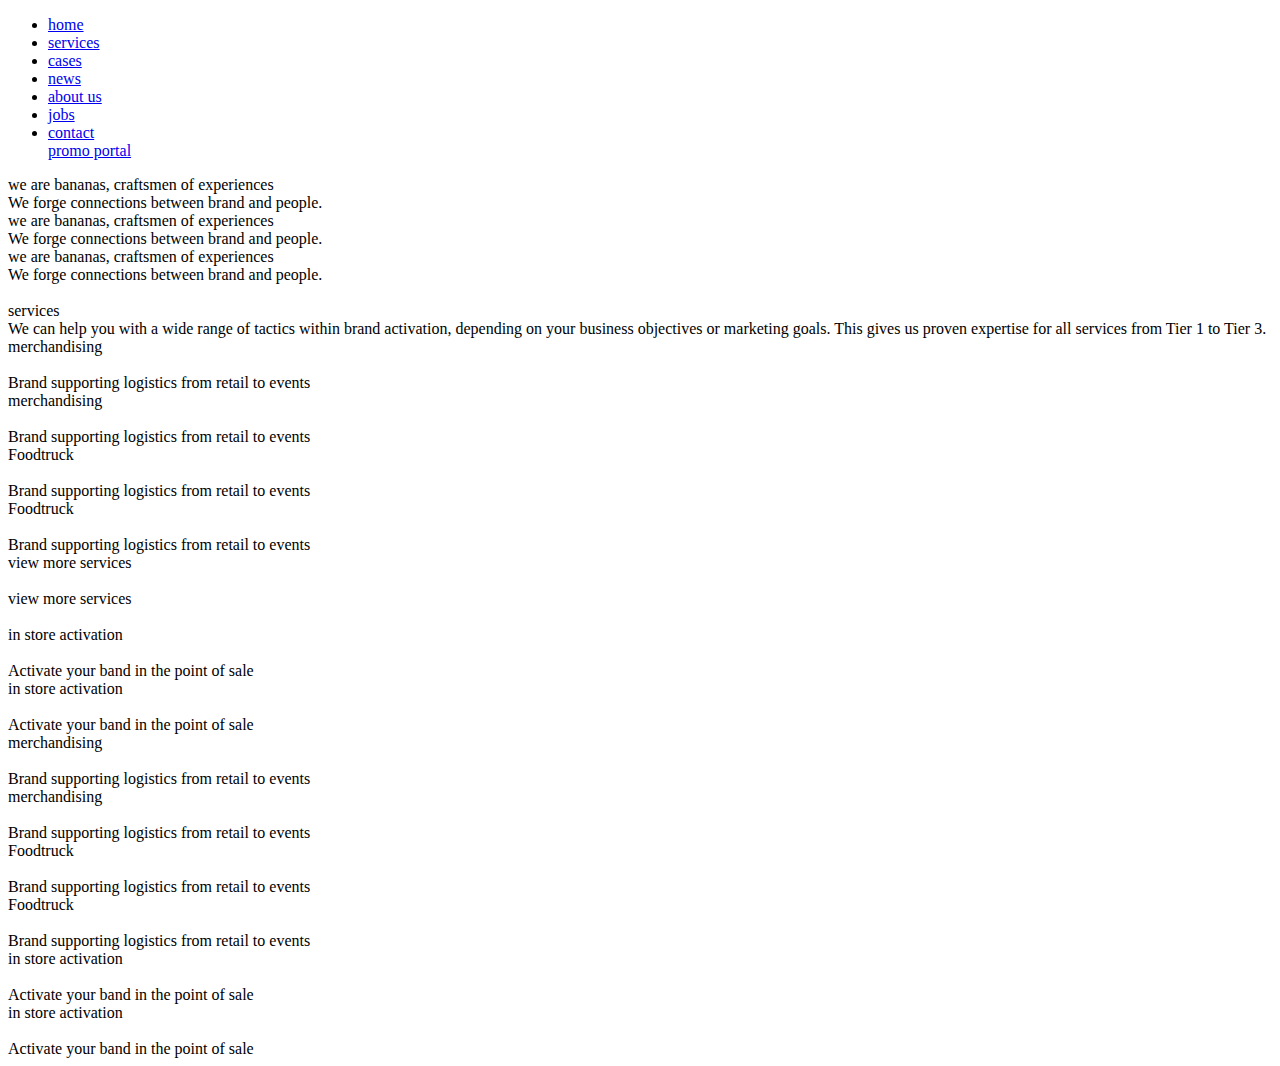
==== index.html @ e49717f4 "Add files via upload" ====
<!DOCTYPE html><head><meta charset="utf-8"><meta name="viewport" content="width=device-width, initial-scale=1, shrink-to-fit=no"><title>Bananas</title><link rel="stylesheet" type="text/css" href="css/libs.min.css"><link rel="stylesheet" type="text/css" href="css/main.css"></head><body><div class="header" id="home"><div class="header-top"><ul class="header-nav"><li class="header__link"><a href="#home">home</a></li><li class="header__link"><a href="#services">services</a></li><li class="header__link"><a href="#">cases</a></li><li class="header__link"><a href="#">news</a></li><li class="header__link"><a href="#">about us</a></li><li class="header__link"><a href="#">jobs</a></li><li class="header__link"><a href="#">contact</a></li><div class="header__btn"> <a href="#">promo portal</a></div></ul></div><div class="header__box"></div><div class="container"><div class="row"><div class="col-12 header-content"><div class="content-wrapper"><div class="header__title">we are bananas, craftsmen of experiences</div><div class="header__subtitle">We forge connections between brand and people.</div></div><div class="content-wrapper"><div class="header__title">we are bananas, craftsmen of experiences</div><div class="header__subtitle">We forge connections between brand and people.</div></div><div class="content-wrapper"><div class="header__title">we are bananas, craftsmen of experiences</div><div class="header__subtitle">We forge connections between brand and people.</div></div></div><div class="header-dots"></div><img class="logo" src="img/logo.png" alt=""></div></div></div><div class="services" id="services"><div class="container"><div class="row justify-content-center"><div class="title">services</div><div class="subtitle">We can help you with a wide range of tactics within brand activation, depending on your business objectives or marketing goals. This gives us proven expertise for all services from Tier 1 to Tier 3.</div><div class="col-lg-12 services-wrapper"><div class="services-box"><div class="services-content"><div class="services__title">merchandising</div><img class="services__logo" src="img/services/logo01.png" alt=""><div class="services__subtitle">Brand supporting logistics from retail to events</div></div><div class="services-content--hover"><div class="services__title">merchandising</div><img class="services__logo" src="img/services/logo01_hover.png" alt=""><div class="services__subtitle">Brand supporting logistics from retail to events</div></div></div><div class="services-box"><div class="services-content"><div class="services__title">Foodtruck</div><img class="services__logo" src="img/services/logo02.png" alt=""><div class="services__subtitle">Brand supporting logistics from retail to events</div></div><div class="services-content--hover"><div class="services__title">Foodtruck</div><img class="services__logo" src="img/services/logo02_hover.png" alt=""><div class="services__subtitle">Brand supporting logistics from retail to events</div></div></div><div class="services-box services-box--btn"><div class="services-content"><div class="services__title">view more services</div><img class="services__logo" src="img/services/logo04.png" alt=""><div class="services__subtitle"> </div></div><div class="services-content--hover"><div class="services__title">view more services</div><img class="services__logo" src="img/services/logo04_hover.png" alt=""><div class="services__subtitle"> </div></div></div><div class="services-box"><div class="services-content"><div class="services__title">in store activation</div><img class="services__logo" src="img/services/logo03.png" alt=""><div class="services__subtitle">Activate your band in the point of sale</div></div><div class="services-content--hover"><div class="services__title">in store activation</div><img class="services__logo" src="img/services/logo03_hover.png" alt=""><div class="services__subtitle">Activate your band in the point of sale</div></div></div></div><div class="col-lg-12 services-wrapper services-wrapper--sub"><div class="services-box"><div class="services-content"><div class="services__title">merchandising</div><img class="services__logo" src="img/services/logo01.png" alt=""><div class="services__subtitle">Brand supporting logistics from retail to events</div></div><div class="services-content--hover"><div class="services__title">merchandising</div><img class="services__logo" src="img/services/logo01_hover.png" alt=""><div class="services__subtitle">Brand supporting logistics from retail to events</div></div></div><div class="services-box"><div class="services-content"><div class="services__title">Foodtruck</div><img class="services__logo" src="img/services/logo02.png" alt=""><div class="services__subtitle">Brand supporting logistics from retail to events</div></div><div class="services-content--hover"><div class="services__title">Foodtruck</div><img class="services__logo" src="img/services/logo02_hover.png" alt=""><div class="services__subtitle">Brand supporting logistics from retail to events</div></div></div><div class="services-box"><div class="services-content"><div class="services__title">in store activation</div><img class="services__logo" src="img/services/logo03.png" alt=""><div class="services__subtitle">Activate your band in the point of sale</div></div><div class="services-content--hover"><div class="services__title">in store activation</div><img class="services__logo" src="img/services/logo03_hover.png" alt=""><div class="services__subtitle">Activate your band in the point of sale</div></div></div></div></div></div></div><script src="js/libs.min.js"></script><script src="js/common.js"></script></body>
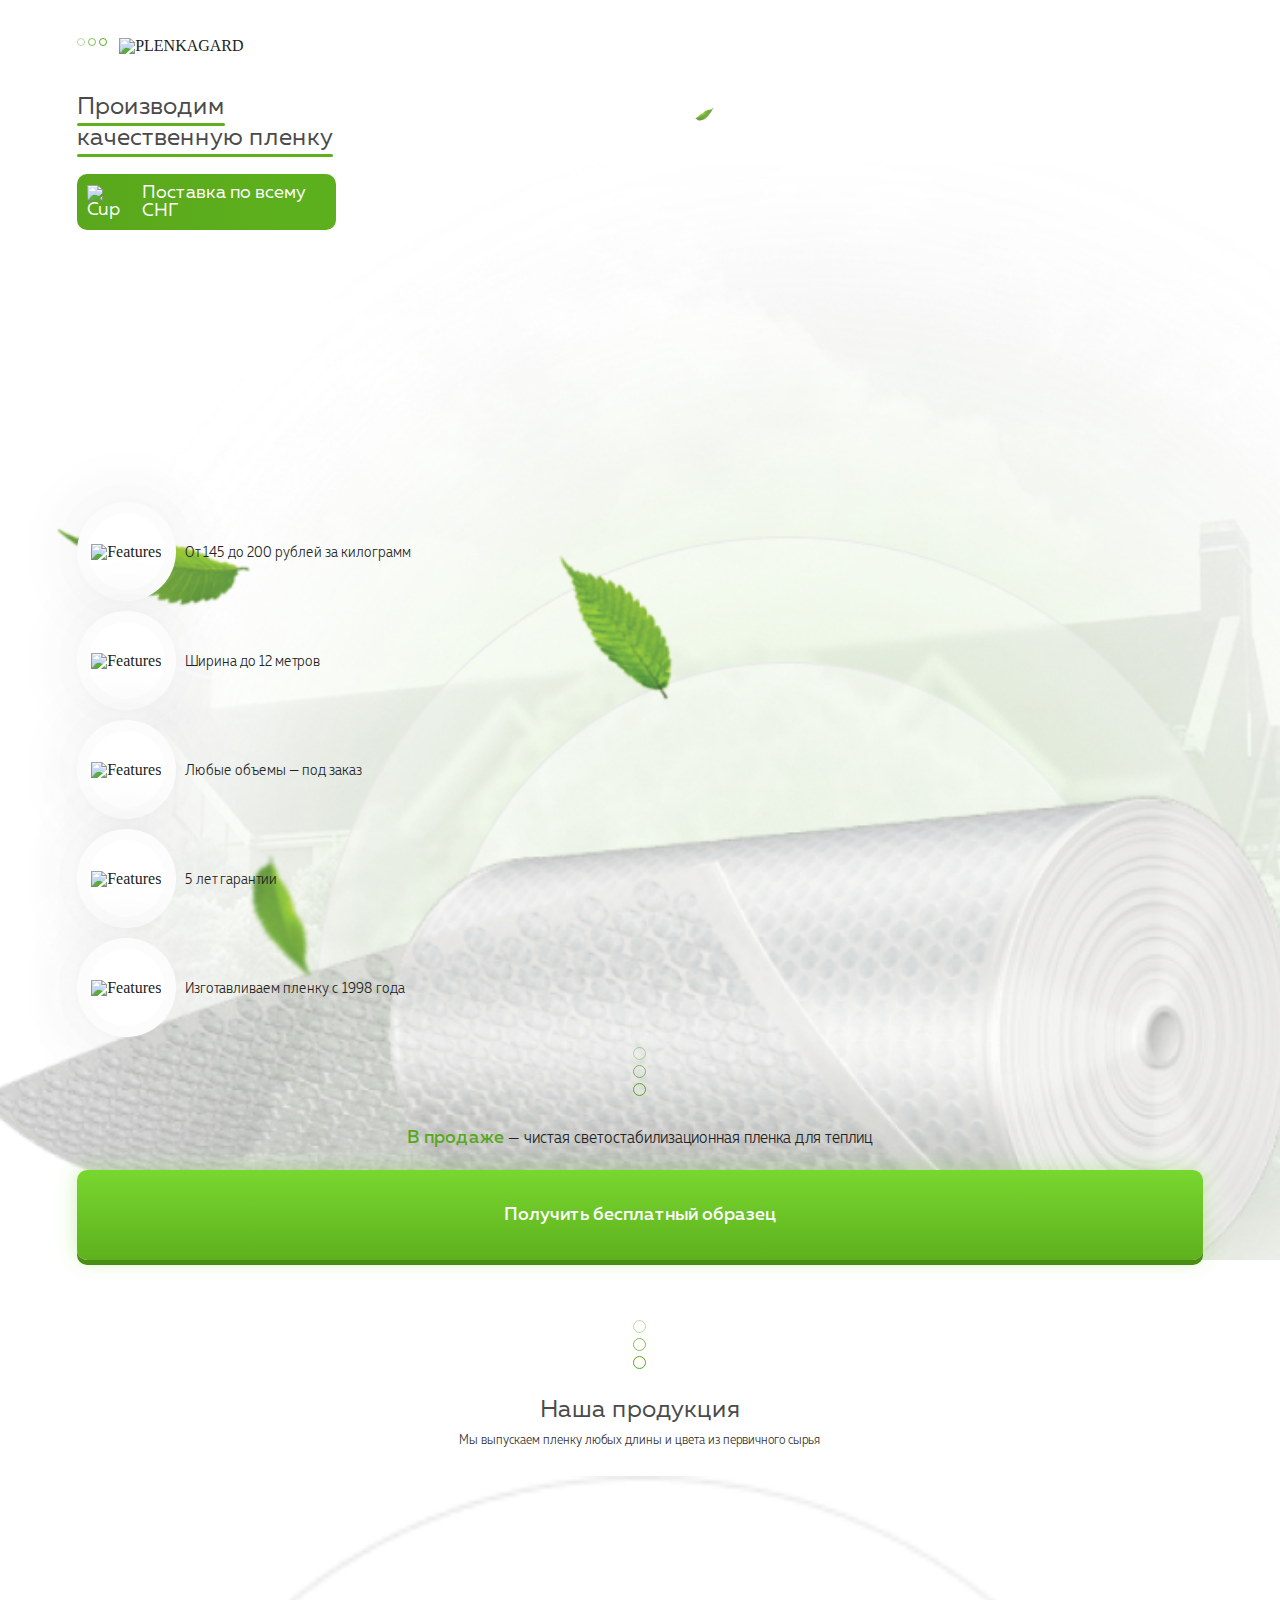
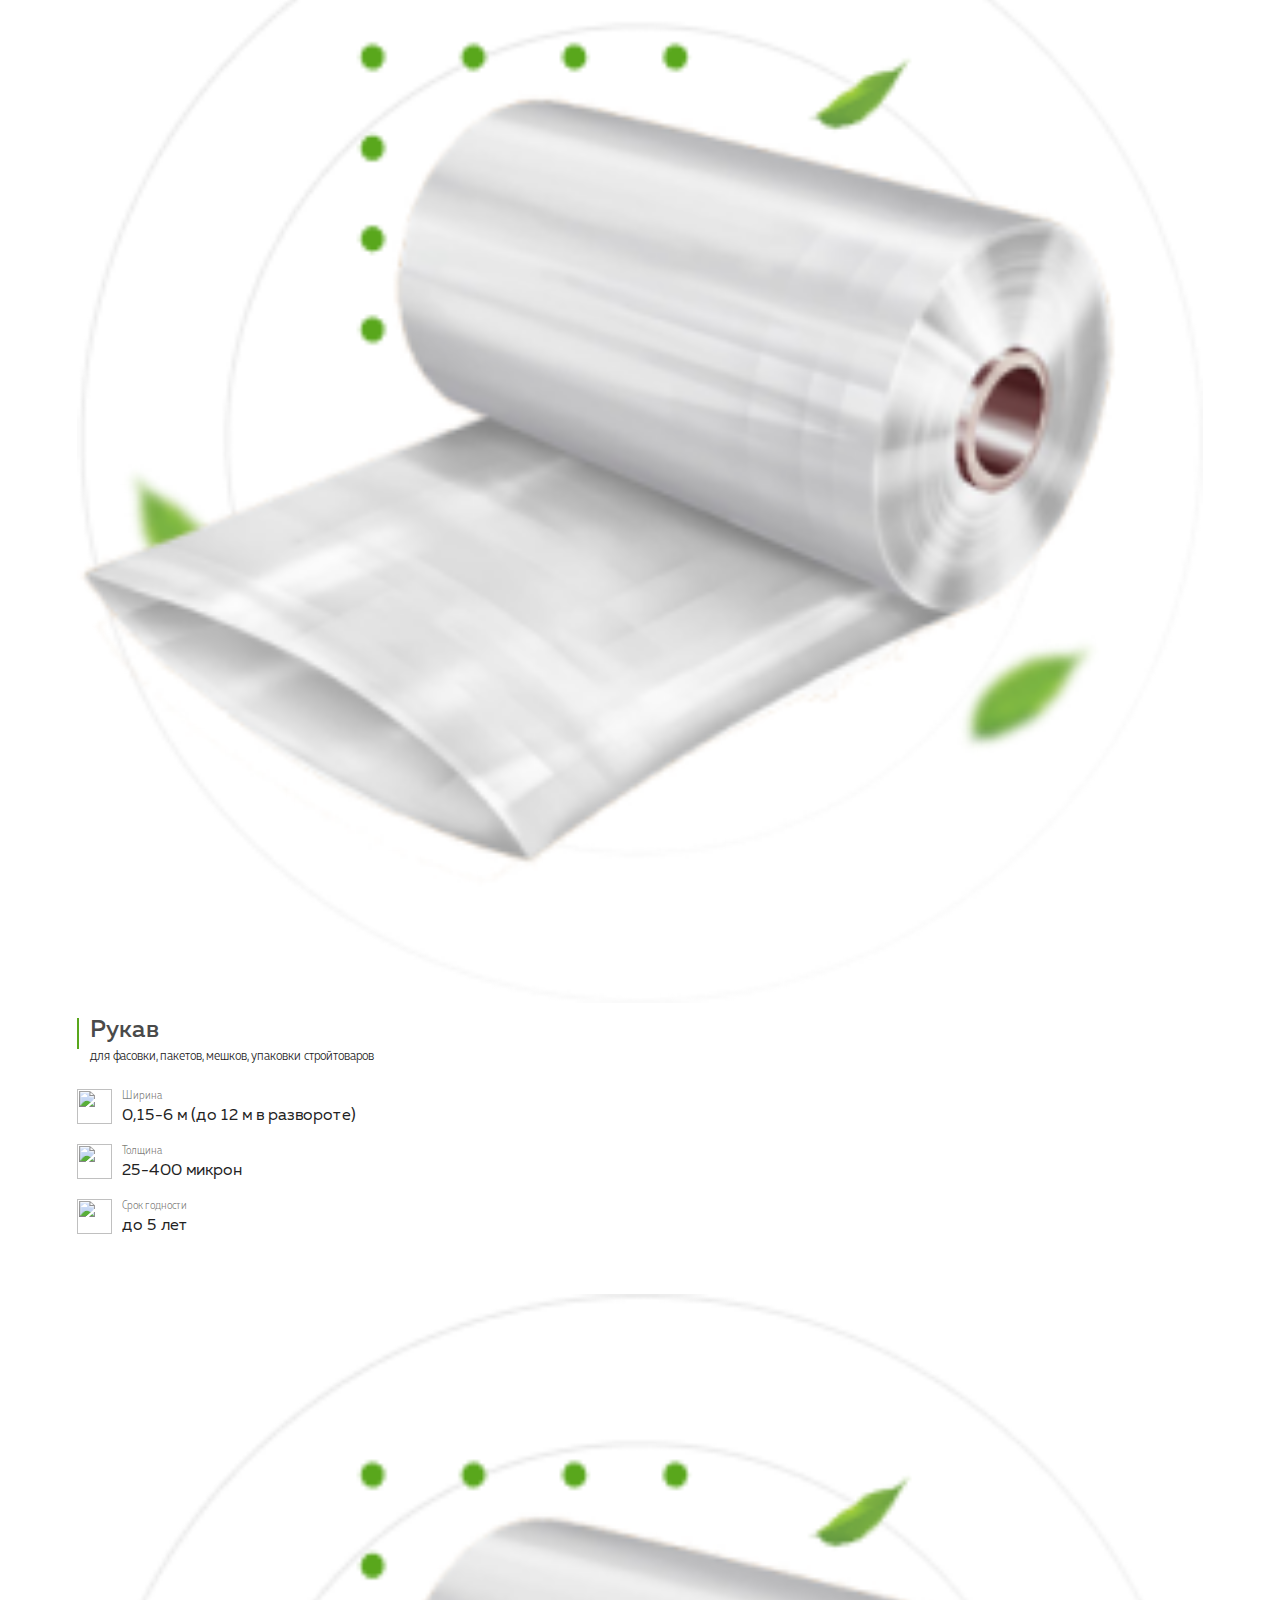
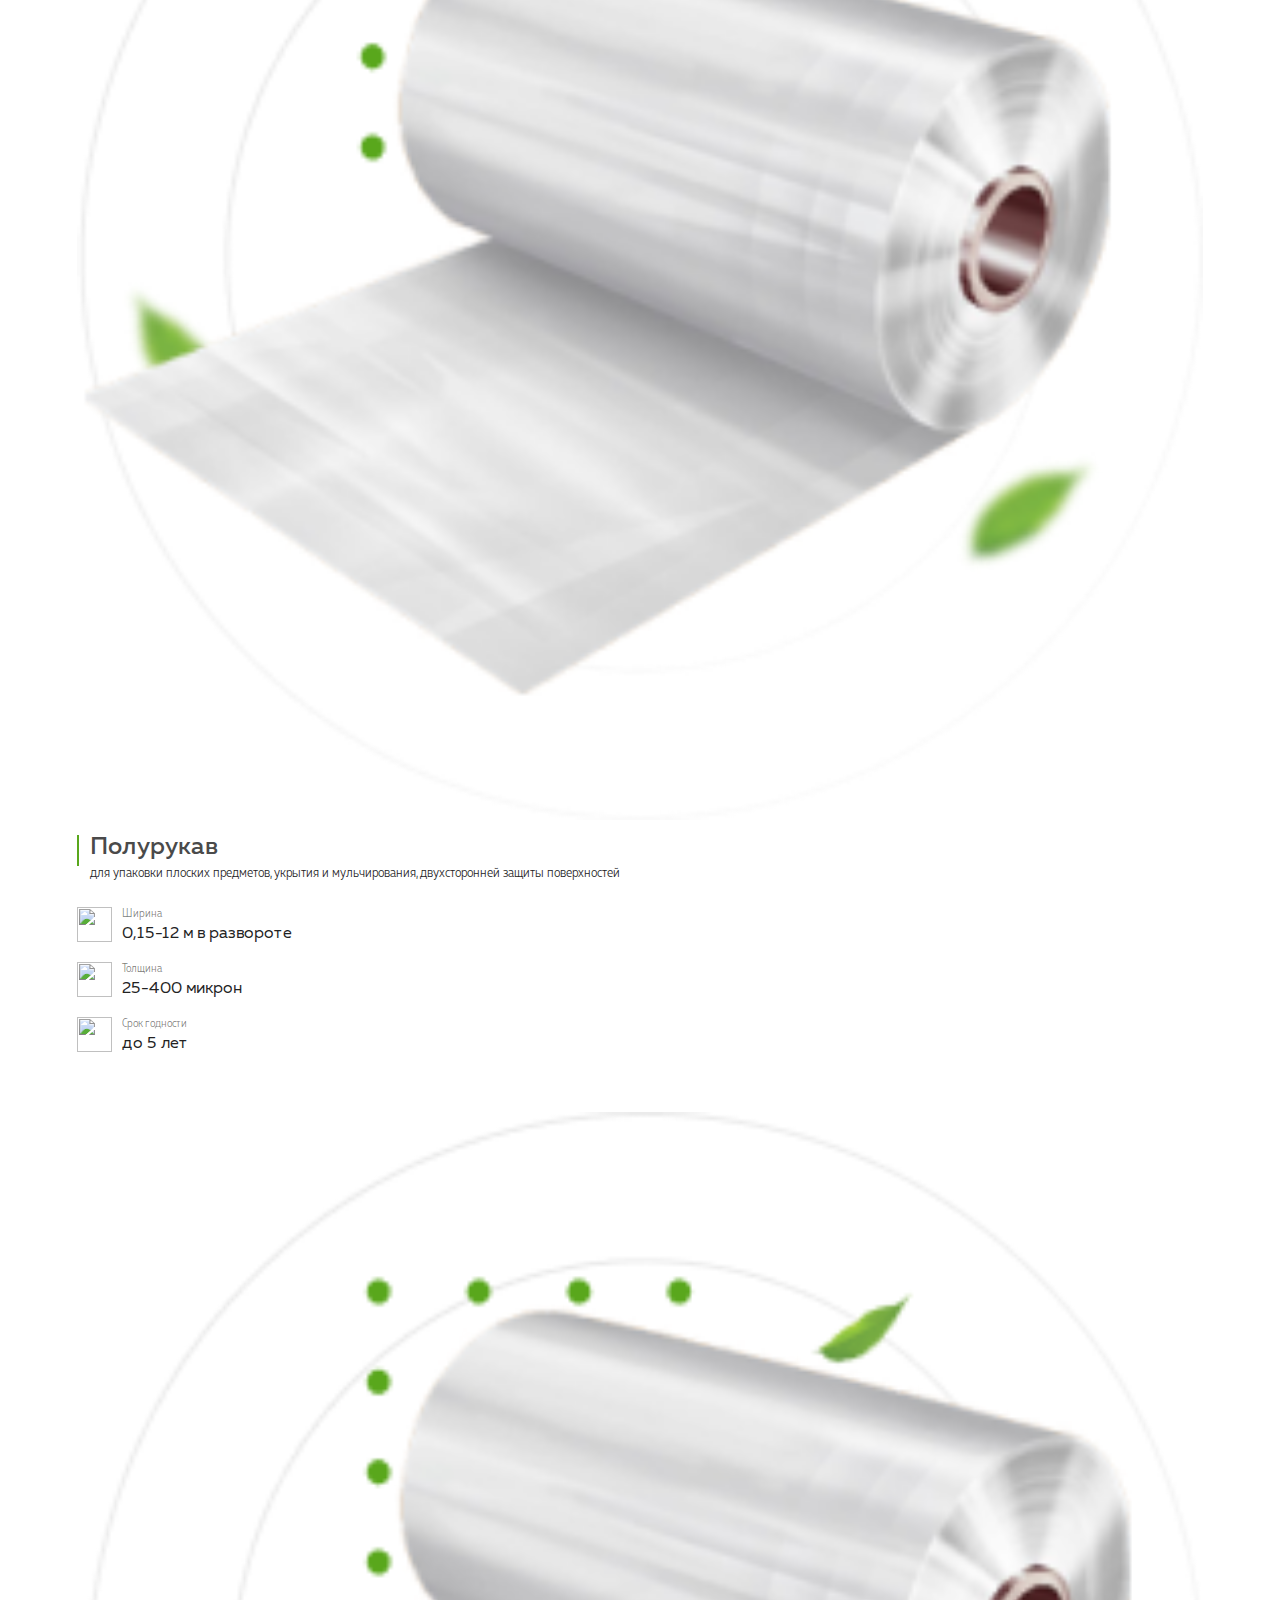
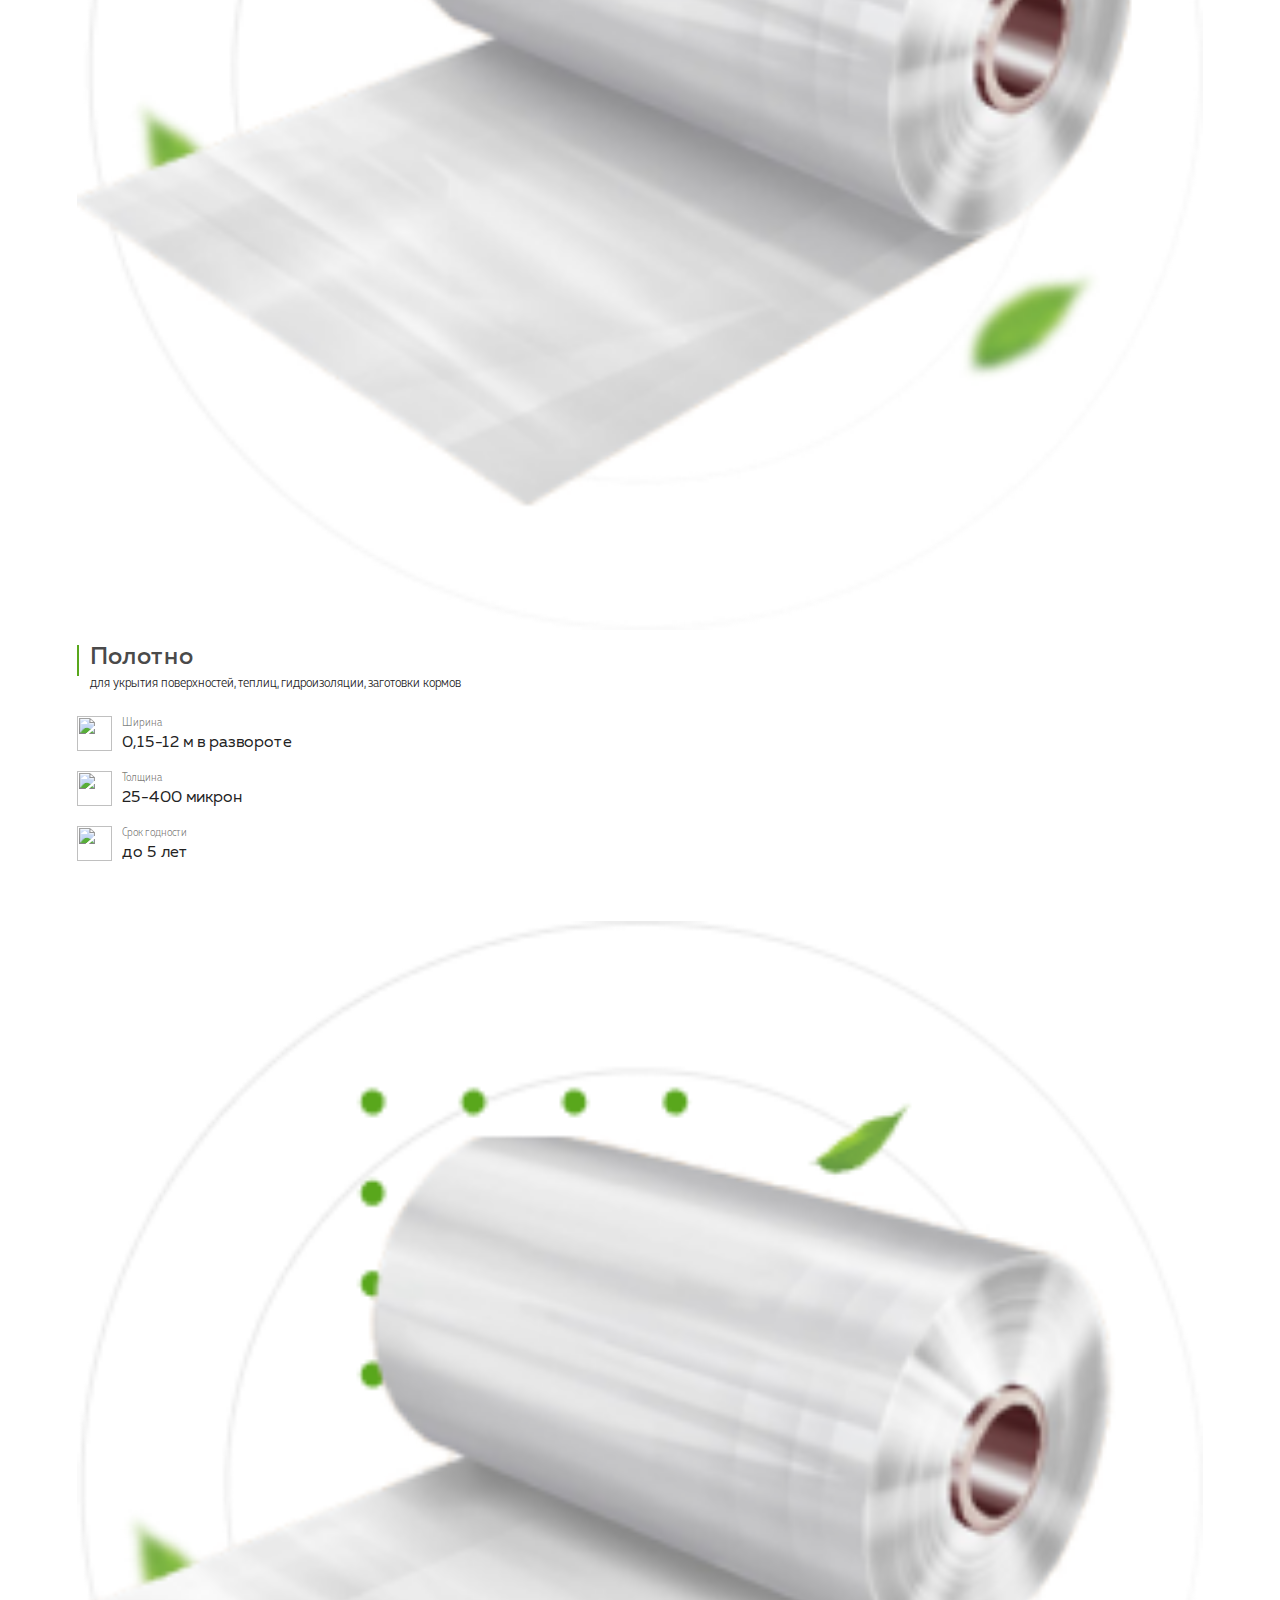
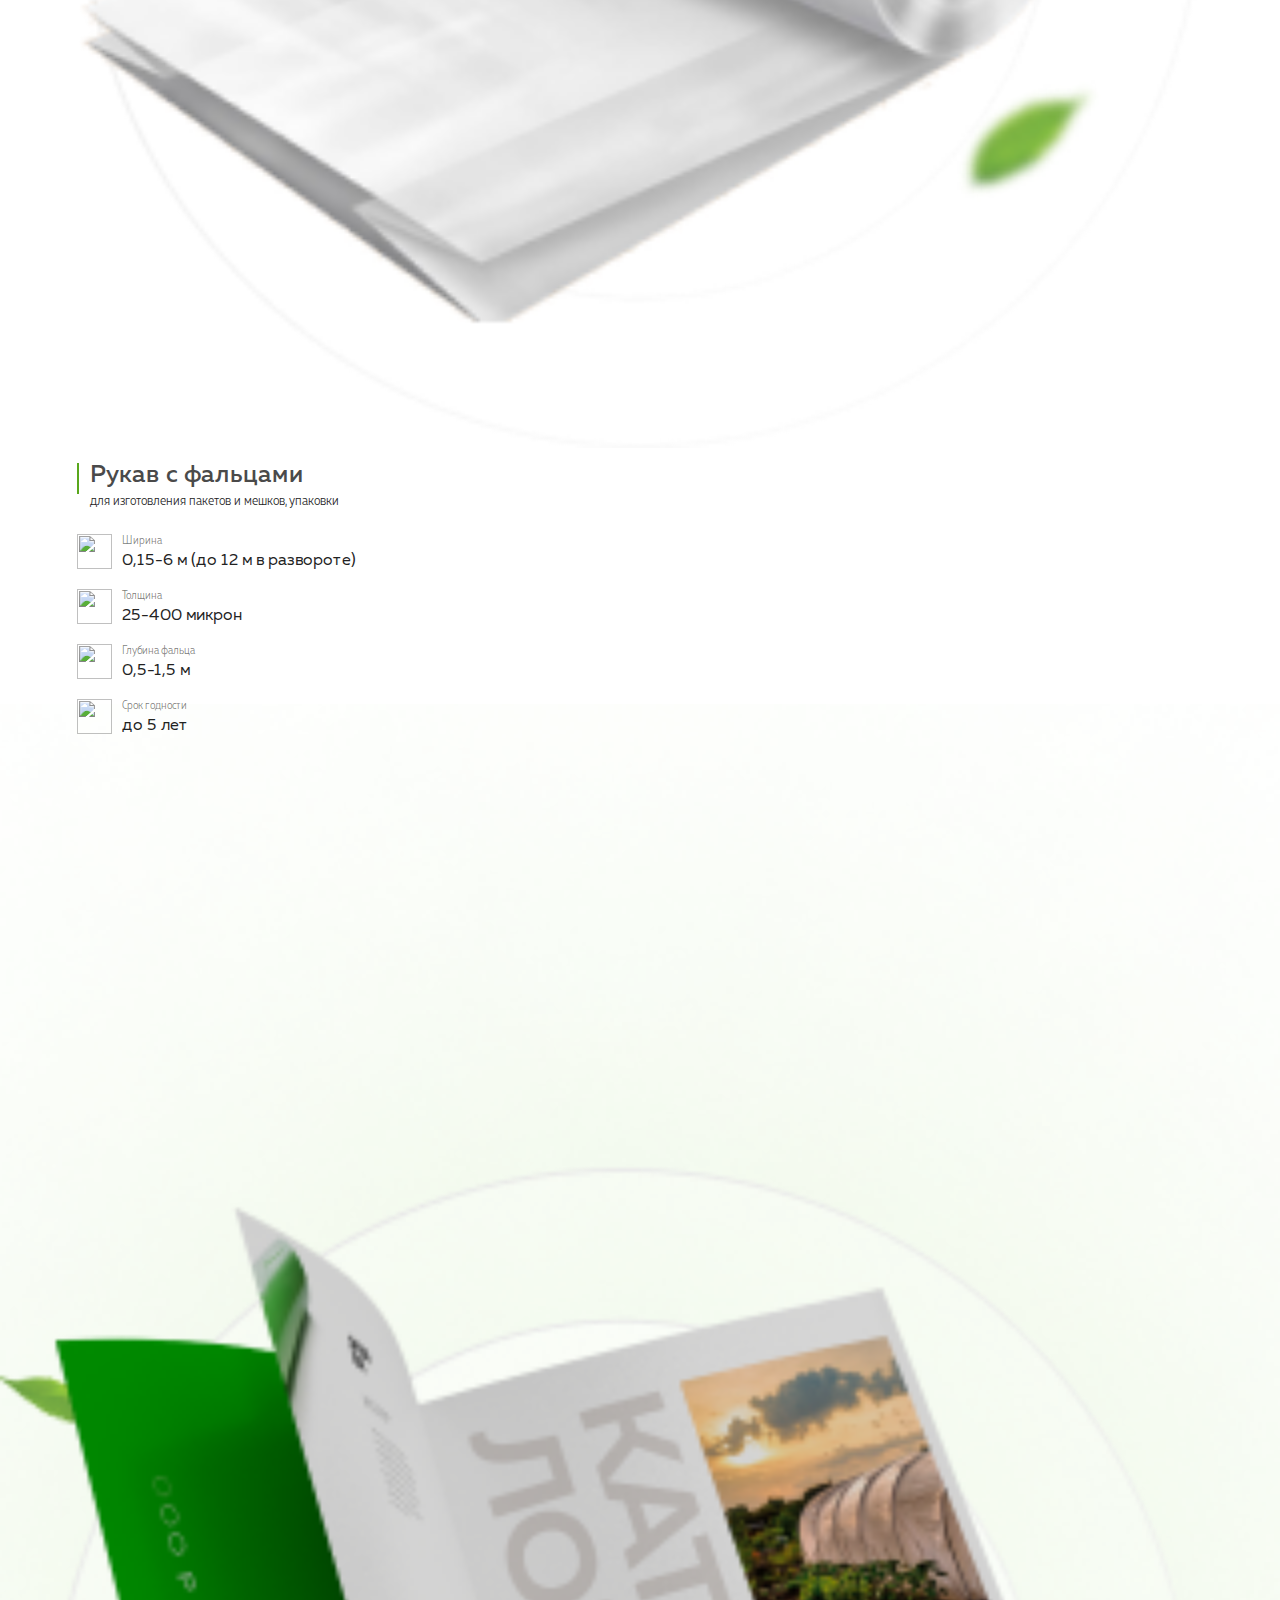
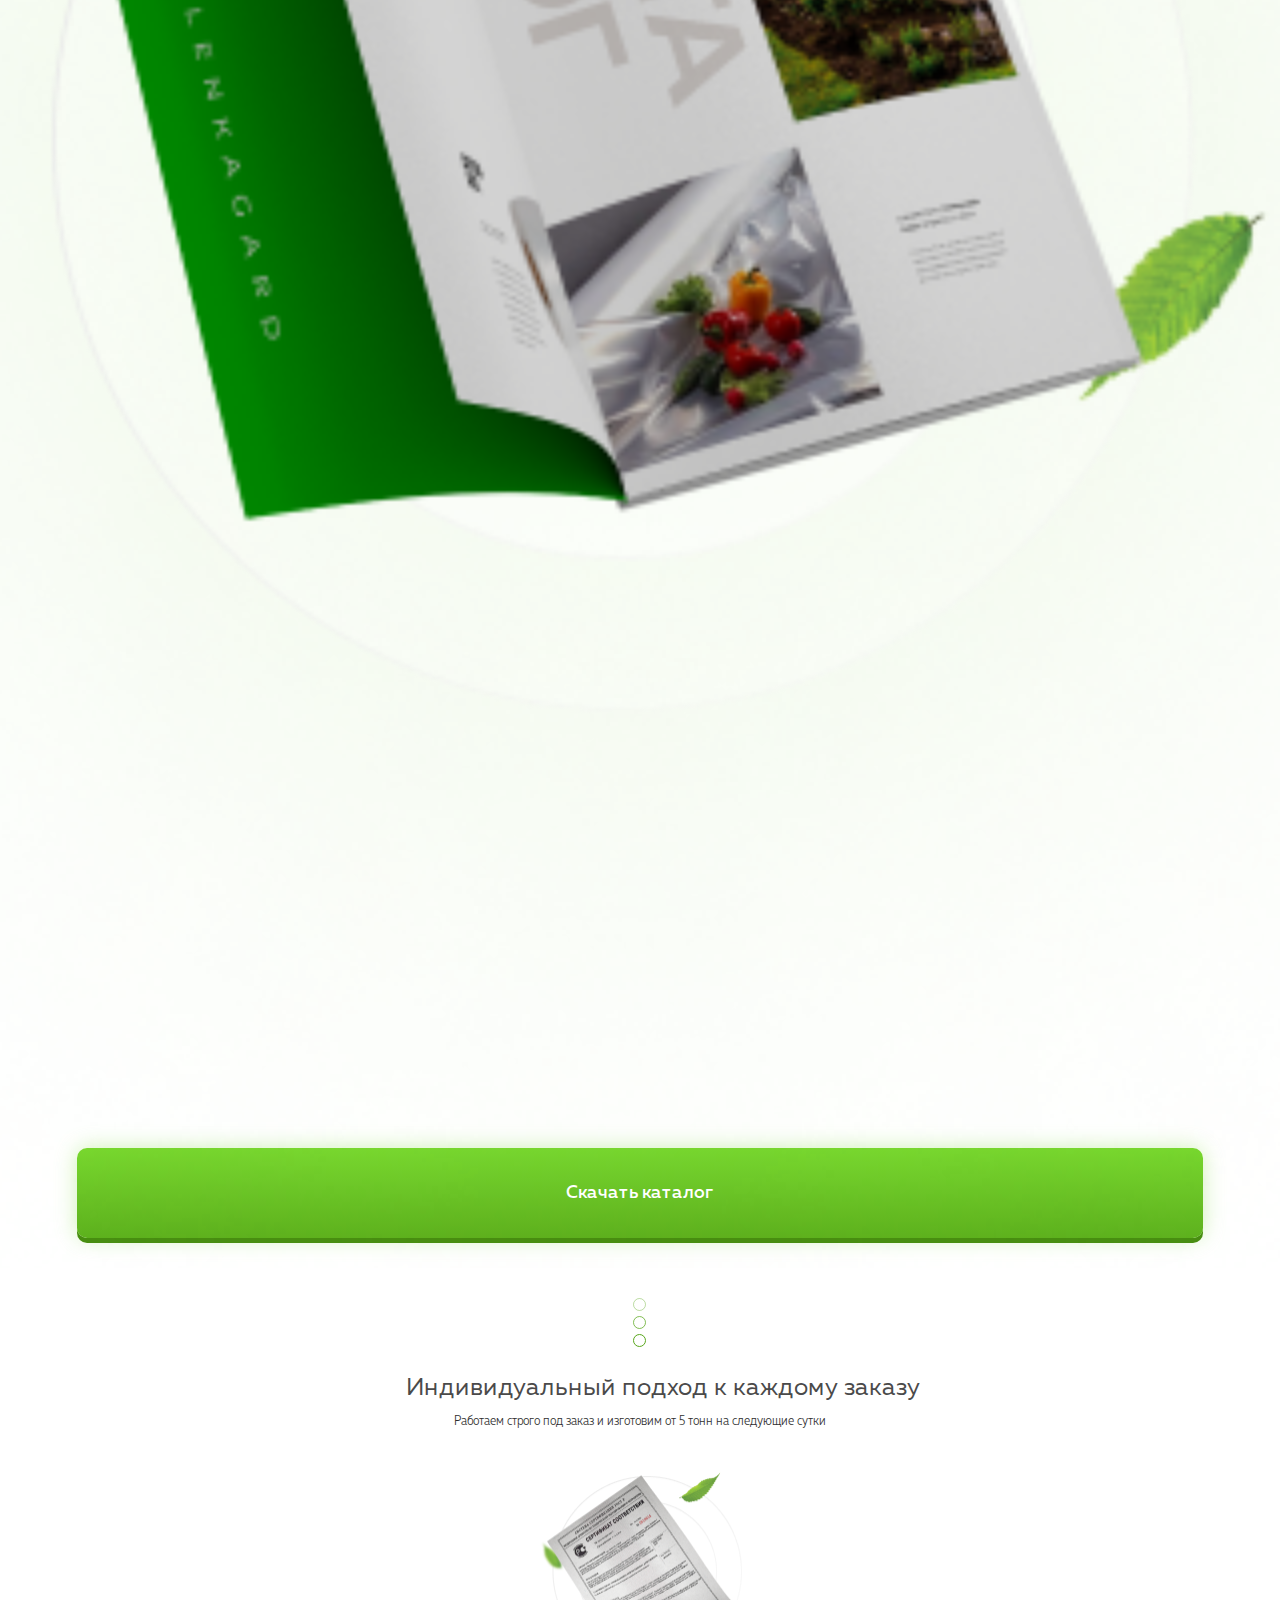
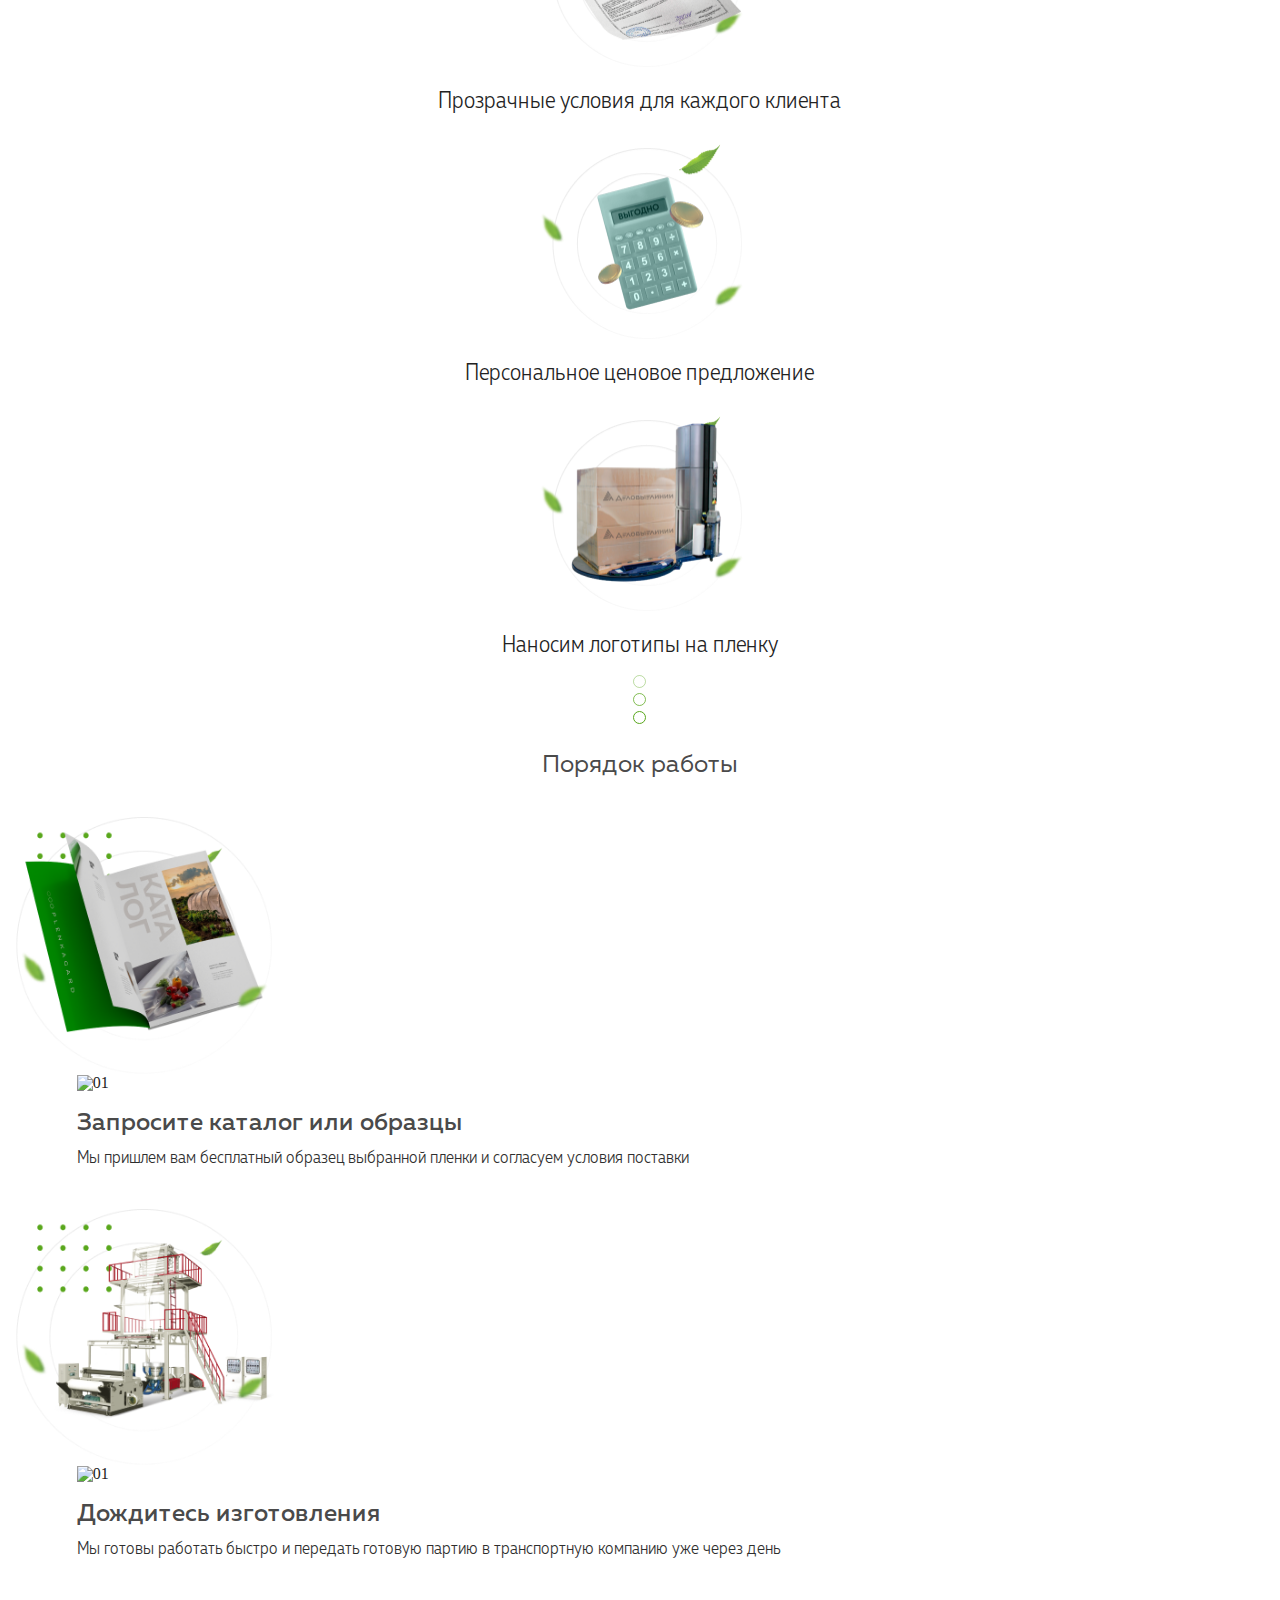
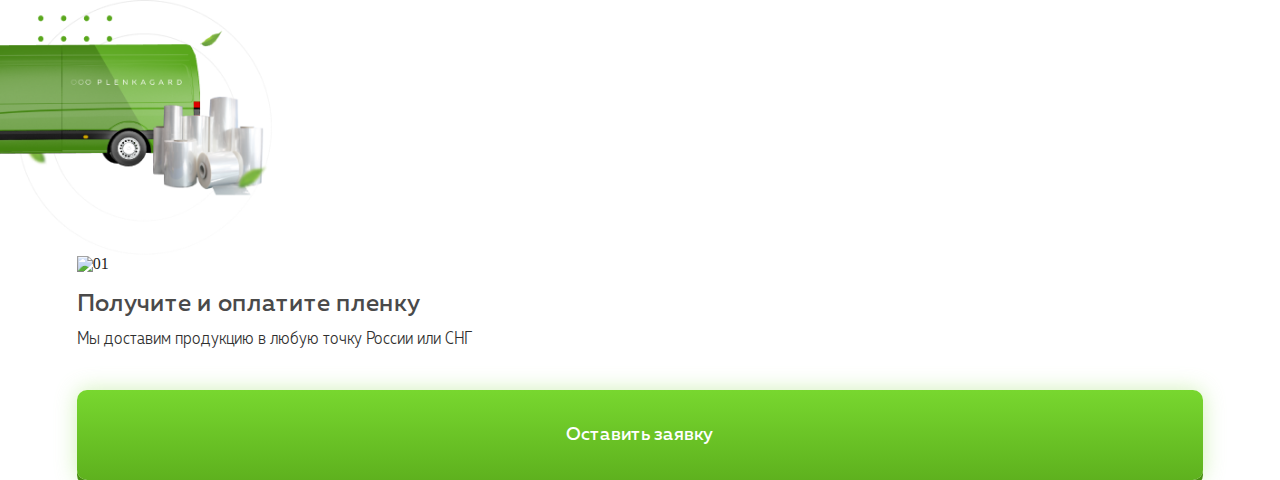
==== commit a311e7e7: "Add files via upload" ====
--- a/index.html
+++ b/index.html
@@ -1 +1,317 @@
-<!DOCTYPE html><head><meta charset="utf-8"><meta name="viewport" content="width=device-width, initial-scale=1, shrink-to-fit=no"><title>Bananas</title><link rel="stylesheet" type="text/css" href="css/libs.min.css"><link rel="stylesheet" type="text/css" href="css/main.css"></head><body><div class="header" id="home"><div class="header-top"><ul class="header-nav"><li class="header__link"><a href="#home">home</a></li><li class="header__link"><a href="#services">services</a></li><li class="header__link"><a href="#">cases</a></li><li class="header__link"><a href="#">news</a></li><li class="header__link"><a href="#">about us</a></li><li class="header__link"><a href="#">jobs</a></li><li class="header__link"><a href="#">contact</a></li><div class="header__btn"> <a href="#">promo portal</a></div></ul></div><div class="header__box"></div><div class="container"><div class="row"><div class="col-12 header-content"><div class="content-wrapper"><div class="header__title">we are bananas, craftsmen of experiences</div><div class="header__subtitle">We forge connections between brand and people.</div></div><div class="content-wrapper"><div class="header__title">we are bananas, craftsmen of experiences</div><div class="header__subtitle">We forge connections between brand and people.</div></div><div class="content-wrapper"><div class="header__title">we are bananas, craftsmen of experiences</div><div class="header__subtitle">We forge connections between brand and people.</div></div></div><div class="header-dots"></div><img class="logo" src="img/logo.png" alt=""></div></div></div><div class="services" id="services"><div class="container"><div class="row justify-content-center"><div class="title">services</div><div class="subtitle">We can help you with a wide range of tactics within brand activation, depending on your business objectives or marketing goals. This gives us proven expertise for all services from Tier 1 to Tier 3.</div><div class="col-lg-12 services-wrapper"><div class="services-box"><div class="services-content"><div class="services__title">merchandising</div><img class="services__logo" src="img/services/logo01.png" alt=""><div class="services__subtitle">Brand supporting logistics from retail to events</div></div><div class="services-content--hover"><div class="services__title">merchandising</div><img class="services__logo" src="img/services/logo01_hover.png" alt=""><div class="services__subtitle">Brand supporting logistics from retail to events</div></div></div><div class="services-box"><div class="services-content"><div class="services__title">Foodtruck</div><img class="services__logo" src="img/services/logo02.png" alt=""><div class="services__subtitle">Brand supporting logistics from retail to events</div></div><div class="services-content--hover"><div class="services__title">Foodtruck</div><img class="services__logo" src="img/services/logo02_hover.png" alt=""><div class="services__subtitle">Brand supporting logistics from retail to events</div></div></div><div class="services-box services-box--btn"><div class="services-content"><div class="services__title">view more services</div><img class="services__logo" src="img/services/logo04.png" alt=""><div class="services__subtitle"> </div></div><div class="services-content--hover"><div class="services__title">view more services</div><img class="services__logo" src="img/services/logo04_hover.png" alt=""><div class="services__subtitle"> </div></div></div><div class="services-box"><div class="services-content"><div class="services__title">in store activation</div><img class="services__logo" src="img/services/logo03.png" alt=""><div class="services__subtitle">Activate your band in the point of sale</div></div><div class="services-content--hover"><div class="services__title">in store activation</div><img class="services__logo" src="img/services/logo03_hover.png" alt=""><div class="services__subtitle">Activate your band in the point of sale</div></div></div></div><div class="col-lg-12 services-wrapper services-wrapper--sub"><div class="services-box"><div class="services-content"><div class="services__title">merchandising</div><img class="services__logo" src="img/services/logo01.png" alt=""><div class="services__subtitle">Brand supporting logistics from retail to events</div></div><div class="services-content--hover"><div class="services__title">merchandising</div><img class="services__logo" src="img/services/logo01_hover.png" alt=""><div class="services__subtitle">Brand supporting logistics from retail to events</div></div></div><div class="services-box"><div class="services-content"><div class="services__title">Foodtruck</div><img class="services__logo" src="img/services/logo02.png" alt=""><div class="services__subtitle">Brand supporting logistics from retail to events</div></div><div class="services-content--hover"><div class="services__title">Foodtruck</div><img class="services__logo" src="img/services/logo02_hover.png" alt=""><div class="services__subtitle">Brand supporting logistics from retail to events</div></div></div><div class="services-box"><div class="services-content"><div class="services__title">in store activation</div><img class="services__logo" src="img/services/logo03.png" alt=""><div class="services__subtitle">Activate your band in the point of sale</div></div><div class="services-content--hover"><div class="services__title">in store activation</div><img class="services__logo" src="img/services/logo03_hover.png" alt=""><div class="services__subtitle">Activate your band in the point of sale</div></div></div></div></div></div></div><script src="js/libs.min.js"></script><script src="js/common.js"></script></body>+<!DOCTYPE html>
+<html lang="en">
+
+<head>
+    <meta charset="UTF-8">
+    <meta http-equiv="X-UA-Compatible" content="IE=edge">
+    <meta name="viewport" content="width=device-width, initial-scale=1.0">
+    <title>Document</title>
+    <link rel="stylesheet" href="css/reset.css">
+    <link rel="stylesheet" href="css/app.min.css">
+</head>
+
+<body>
+    <div class="header">
+        <div class="container">
+            <div class="header__wrapper">
+                <div class="header__logo logo">
+                    <div class="logo__wrapper">
+                        <div class="logo__circle logo__circle_left"></div>
+                        <div class="logo__circle logo__circle_middle"></div>
+                        <div class="logo__circle logo__circle_right"></div>
+                    </div>
+                    <img src="images/svg/PLENKAGARD.svg" class="logo__img" alt="PLENKAGARD">
+                </div>
+                <div class="header__menu menu">
+                    <a href="#" class="menu__mobile">
+
+                    </a>
+                </div>
+            </div>
+        </div>
+    </div>
+    <div class="main">
+        <div class="container">
+            <div class="main__wrapper">
+                <h1 class="main__title title">
+                    <span>Производим</span>
+                    <span>качественную пленку</span>
+                    <img src="images/dest/mainTitleBg.png" alt="">
+                </h1>
+                <span class="main__deliveries"><img src="images/svg/cup.svg" alt="Cup"> Поставка по всему СНГ</span>
+            </div>
+            <div class="main__features features">
+                <div class="features__item">
+                    <div class="features__circle features__circle_big">
+                        <div class="features__circle features__circle_small">
+                            <img src="images/svg/features-1.svg" alt="Features">
+                        </div>
+                    </div>
+                    <span class="features__text">От 145 до 200 рублей за килограмм</span>
+                </div>
+                <div class="features__item">
+                    <div class="features__circle features__circle_big">
+                        <div class="features__circle features__circle_small">
+                            <img src="images/svg/features-2.svg" alt="Features">
+                        </div>
+                    </div>
+                    <span class="features__text">Ширина до 12 метров</span>
+                </div>
+                <div class="features__item">
+                    <div class="features__circle features__circle_big">
+                        <div class="features__circle features__circle_small">
+                            <img src="images/svg/features-3.svg" alt="Features">
+                        </div>
+                    </div>
+                    <span class="features__text">Любые объемы — под заказ</span>
+                </div>
+                <div class="features__item">
+                    <div class="features__circle features__circle_big">
+                        <div class="features__circle features__circle_small">
+                            <img src="images/svg/features-4.svg" alt="Features">
+                        </div>
+                    </div>
+                    <span class="features__text">5 лет гарантии</span>
+                </div>
+                <div class="features__item">
+                    <div class="features__circle features__circle_big">
+                        <div class="features__circle features__circle_small">
+                            <img src="images/svg/features-5.svg" alt="Features">
+                        </div>
+                    </div>
+                    <span class="features__text">Изготавливаем пленку с 1998 года</span>
+                </div>
+            </div>
+            <div class="main__circles circles">
+                <div class="circles__item circles__item_top"></div>
+                <div class="circles__item circles__item_middle"></div>
+                <div class="circles__item circles__item_bottom"></div>
+            </div>
+            <h3 class="main__subtitle"><span class="main__subtitle_green">В продаже</span> — чистая
+                светостабилизационная пленка для теплиц</h3>
+            <a href="#" class="main__button button">Получить бесплатный образец</a>
+        </div>
+    </div>
+    <div class="products">
+        <div class="container">
+            <div class="products__wrapper">
+                <div class="products__circles circles">
+                    <div class="circles__item circles__item_top"></div>
+                    <div class="circles__item circles__item_middle"></div>
+                    <div class="circles__item circles__item_bottom"></div>
+                </div>
+                <h1 class="products__title title">Наша продукция</h1>
+                <h3 class="products__subtitle subtitle">Мы выпускаем пленку любых длины и цвета из первичного сырья</h3>
+                <div class="products__specifications specifications">
+                    <div class="specifications__content">
+                        <img src="images/dest/productsItem01.png" alt="" class="products__image">
+                        <div class="specification__wrapper">
+                            <h1 class="specifications__title">Рукав</h1>
+                            <h3 class="specifications__subtitle">для фасовки, пакетов, мешков, упаковки стройтоваров</h3>
+                            <div class="specification__inner">
+                                <div class="specifications__item">
+                                    <img src="images/svg/specifications-width.svg" alt="" class="specifications__image">
+                                    <div class="specifications__text">
+                                        <span class="specifications__label">Ширина</span>
+                                        <span class="specifications__value">0,15-6 м (до 12 м в развороте)</span>
+                                    </div>
+                                </div>
+                                <div class="specifications__item">
+                                    <img src="images/svg/specifications-height.svg" alt="" class="specifications__image">
+                                    <div class="specifications__text">
+                                        <span class="specifications__label">Толщина</span>
+                                        <span class="specifications__value">25-400 микрон</span>
+                                    </div>
+                                </div>
+                                <div class="specifications__item">
+                                    <img src="images/svg/specifications-date.svg" alt="" class="specifications__image">
+                                    <div class="specifications__text">
+                                        <span class="specifications__label">Срок годности</span>
+                                        <span class="specifications__value">до 5 лет</span>
+                                    </div>
+                                </div>
+                            </div>
+
+                        </div>
+                    </div>
+                    <div class="specifications__content">
+                        <img src="images/dest/productsItem02.png" alt="" class="products__image">
+                        <div class="specification__wrapper">
+                            <h1 class="specifications__title">Полурукав</h1>
+                            <h3 class="specifications__subtitle">для упаковки плоских предметов, укрытия и мульчирования, двухсторонней защиты поверхностей</h3>
+                            <div class="specification__inner">
+                                <div class="specifications__item">
+                                    <img src="images/svg/specifications-width.svg" alt="" class="specifications__image">
+                                    <div class="specifications__text">
+                                        <span class="specifications__label">Ширина</span>
+                                        <span class="specifications__value">0,15-12 м в развороте</span>
+                                    </div>
+                                </div>
+                                <div class="specifications__item">
+                                    <img src="images/svg/specifications-height.svg" alt="" class="specifications__image">
+                                    <div class="specifications__text">
+                                        <span class="specifications__label">Толщина</span>
+                                        <span class="specifications__value">25-400 микрон</span>
+                                    </div>
+                                </div>
+                                <div class="specifications__item">
+                                    <img src="images/svg/specifications-date.svg" alt="" class="specifications__image">
+                                    <div class="specifications__text">
+                                        <span class="specifications__label">Срок годности</span>
+                                        <span class="specifications__value">до 5 лет</span>
+                                    </div>
+                                </div>
+                            </div>
+
+                        </div>
+                    </div>
+                    <div class="specifications__content">
+                        <img src="images/dest/productsItem03.png" alt="" class="products__image">
+                        <div class="specification__wrapper">
+                            <h1 class="specifications__title">Полотно</h1>
+                            <h3 class="specifications__subtitle">для укрытия поверхностей, теплиц, гидроизоляции, заготовки кормов</h3>
+                            <div class="specification__inner">
+                                <div class="specifications__item">
+                                    <img src="images/svg/specifications-width.svg" alt="" class="specifications__image">
+                                    <div class="specifications__text">
+                                        <span class="specifications__label">Ширина</span>
+                                        <span class="specifications__value">0,15-12 м в развороте</span>
+                                    </div>
+                                </div>
+                                <div class="specifications__item">
+                                    <img src="images/svg/specifications-height.svg" alt="" class="specifications__image">
+                                    <div class="specifications__text">
+                                        <span class="specifications__label">Толщина</span>
+                                        <span class="specifications__value">25-400 микрон</span>
+                                    </div>
+                                </div>
+                                <div class="specifications__item">
+                                    <img src="images/svg/specifications-date.svg" alt="" class="specifications__image">
+                                    <div class="specifications__text">
+                                        <span class="specifications__label">Срок годности</span>
+                                        <span class="specifications__value">до 5 лет</span>
+                                    </div>
+                                </div>
+                            </div>
+                        </div>
+                    </div>
+                    <div class="specifications__content">
+                        <img src="images/dest/productsItem04.png" alt="" class="products__image">
+                        <div class="specification__wrapper">
+                            <h1 class="specifications__title">Рукав с фальцами</h1>
+                            <h3 class="specifications__subtitle">для изготовления пакетов и мешков, упаковки</h3>
+                            <div class="specification__inner">
+                                <div class="specifications__item">
+                                    <img src="images/svg/specifications-width.svg" alt="" class="specifications__image">
+                                    <div class="specifications__text">
+                                        <span class="specifications__label">Ширина</span>
+                                        <span class="specifications__value">0,15-6 м (до 12 м в развороте)</span>
+                                    </div>
+                                </div>
+                                <div class="specifications__item">
+                                    <img src="images/svg/specifications-height.svg" alt="" class="specifications__image">
+                                    <div class="specifications__text">
+                                        <span class="specifications__label">Толщина</span>
+                                        <span class="specifications__value">25-400 микрон</span>
+                                    </div>
+                                </div>
+                                <div class="specifications__item">
+                                    <img src="images/svg/specifications-depth.svg" alt="" class="specifications__image">
+                                    <div class="specifications__text">
+                                        <span class="specifications__label">Глубина фальца</span>
+                                        <span class="specifications__value">0,5-1,5 м</span>
+                                    </div>
+                                </div>
+                                <div class="specifications__item">
+                                    <img src="images/svg/specifications-date.svg" alt="" class="specifications__image">
+                                    <div class="specifications__text">
+                                        <span class="specifications__label">Срок годности</span>
+                                        <span class="specifications__value">до 5 лет</span>
+                                    </div>
+                                </div>
+                            </div>
+                        </div>
+                    </div>
+                </div>
+            </div>
+        </div>
+    </div>
+    <div class="catalog">
+        <img src="images/dest/catalogBg.png" alt="" class="catalog__image">
+        <div class="container">
+            <div class="catalog__wrapper">
+                <a href="" class="catalog__button button">Скачать каталог</a>
+            </div>
+        </div>
+    </div>
+    <div class="approach">
+        <div class="container">
+            <div class="approach__wrapper">
+                <div class="approach__circles circles">
+                    <div class="circles__item circles__item_top"></div>
+                    <div class="circles__item circles__item_middle"></div>
+                    <div class="circles__item circles__item_bottom"></div>
+                </div>
+                <h1 class="approach__title title">Индивидуальный подход к каждому заказу</h1>
+                <h3 class="approach__subtitle subtitle">Работаем строго под заказ и изготовим от 5 тонн на следующие сутки</h3>
+                <div class="approach__content">
+                    <div class="approach__item">
+                        <img src="images/dest/approachItem01.png" alt="" class="approach__image">
+                        <span class="approach__text">Прозрачные условия для каждого клиента</span>
+                    </div>
+                    <div class="approach__item">
+                        <img src="images/dest/approachItem02.png" alt="" class="approach__image">
+                        <span class="approach__text">Персональное ценовое предложение</span>
+                    </div>
+                    <div class="approach__item">
+                        <img src="images/dest/approachItem03.png" alt="" class="approach__image">
+                        <span class="approach__text">Наносим логотипы на пленку</span>
+                    </div>
+                </div>
+            </div>
+        </div>
+    </div>
+    <div class="order">
+        <div class="container">
+            <div class="order__wrapper">
+                <div class="order__circles circles">
+                    <div class="circles__item circles__item_top"></div>
+                    <div class="circles__item circles__item_middle"></div>
+                    <div class="circles__item circles__item_bottom"></div>
+                </div>
+                <h1 class="order__title title">Порядок работы</h1>
+                <div class="order__content">
+                    <div class="order__item">
+                        <img src="images/dest/orderItem01.png" alt="" class="order__image">
+                        <div class="order__inner">
+                            <img src="images/svg/01.svg" alt="01" class="order__number">
+                            <h1 class="order__caption">Запросите каталог или образцы</h1>
+                            <span class="order__text">Мы пришлем вам бесплатный образец выбранной пленки и согласуем условия поставки</span>
+                        </div>
+                    </div>
+                    <div class="order__item">
+                        <img src="images/dest/orderItem02.png" alt="" class="order__image">
+                        <div class="order__inner">
+                            <img src="images/svg/02.svg" alt="01" class="order__number">
+                            <h1 class="order__caption">Дождитесь изготовления</h1>
+                            <span class="order__text">Мы готовы работать быстро и передать готовую партию в транспортную компанию уже через день</span>
+                        </div>
+                    </div>
+                    <div class="order__item">
+                        <img src="images/dest/orderItem03.png" alt="" class="order__image">
+                        <div class="order__inner">
+                            <img src="images/svg/03.svg" alt="01" class="order__number">
+                            <h1 class="order__caption">Получите и оплатите пленку</h1>
+                            <span class="order__text">Мы доставим продукцию в любую точку России или СНГ</span>
+                        </div>
+                    </div>
+                </div>
+                <a href="#" class="order__button button">Оставить заявку</a>
+            </div>
+        </div>
+    </div>
+
+    <script src="js/app.min.js"></script>
+</body>
+
+</html>--- a/css/app.min.css
+++ b/css/app.min.css
@@ -0,0 +1 @@
+@font-face{font-family:Muller-Regular;src:url(../fonts/muller-regular.ttf)}@font-face{font-family:BebasNeue-Bold;src:url(../fonts/bebasneue-bold.ttf)}@font-face{font-family:Muller-Medium;src:url(../fonts/muller-medium.ttf)}@font-face{font-family:Muller-Bold;src:url(../fonts/muller-medium.ttf)}@font-face{font-family:Muller-Light;src:url(../fonts/muller-light.ttf)}body{min-width:320px}a{text-decoration:none}.container{width:88%;margin:0 auto}.header{padding:34px 0}.header__wrapper{display:-webkit-box;display:-ms-flexbox;display:flex;-webkit-box-pack:justify;-ms-flex-pack:justify;justify-content:space-between;-webkit-box-align:center;-ms-flex-align:center;align-items:center}.menu__mobile{width:24px;height:24px;padding:2px;display:block;background-image:url(../images/svg/Vector.svg);background-size:12px 12px}.main{position:relative;background-image:url(../images/dest/mainBg.png);background-size:132%;background-repeat:no-repeat;background-position:-45px 70px}.main__wrapper{height:410px}.main__deliveries{-webkit-box-sizing:border-box;box-sizing:border-box;padding:10px;font-size:18px;color:#fff;font-family:Muller-Regular;background:-o-linear-gradient(357.93deg,#59a71c .38%,#5db01d 79.95%);background:linear-gradient(92.07deg,#59a71c .38%,#5db01d 79.95%);border-radius:10px;display:-webkit-box;display:-ms-flexbox;display:flex;-webkit-box-align:center;-ms-flex-align:center;align-items:center;width:259px}.main__deliveries img{margin-right:10px}.main__title{margin-bottom:20px;line-height:30.96px;text-align:left!important;display:-webkit-box;display:-ms-flexbox;display:flex;-webkit-box-orient:vertical;-webkit-box-direction:normal;-ms-flex-direction:column;flex-direction:column;-webkit-box-align:start;-ms-flex-align:start;align-items:flex-start}.main__subtitle{margin:0 auto 20px;text-align:center;font-family:Muller-Light;font-size:18px;line-height:23.4px}.main__subtitle_green{font-family:Muller-Bold;color:#59a71c}.products__wrapper{padding:60px 0 0}.products__subtitle{margin:10px 0}.catalog__wrapper{padding:0 0}.catalog__image{width:100%;height:100%;margin:-70px 0 -120px}.approach__wrapper{padding:60px 0 0}.approach__title{line-height:25.5px;width:104%}.approach__subtitle{line-height:18.2px;width:70%;text-align:center;margin:10px auto 30px}.approach__content{display:-webkit-box;display:-ms-flexbox;display:flex;-webkit-box-orient:vertical;-webkit-box-direction:normal;-ms-flex-direction:column;flex-direction:column}.approach__item{display:-webkit-box;display:-ms-flexbox;display:flex;-webkit-box-orient:vertical;-webkit-box-direction:normal;-ms-flex-direction:column;flex-direction:column;-webkit-box-align:center;-ms-flex-align:center;align-items:center}.approach__text{font-size:24px;font-family:Muller-Light;text-align:center;margin:20px 0}.approach__image{width:218px;height:208px}.order__item{margin:40px 0}.order__caption{color:#4a4a4a;font-family:Muller-Medium;font-size:24px;margin:20px 0 10px}.order__text{font-family:Muller-Light;font-size:18px;margin-top:10px;line-height:23.4px;color:#2e2e2e}.order__image{width:290px;margin-left:-7%}.features{display:-webkit-box;display:-ms-flexbox;display:flex;-webkit-box-orient:vertical;-webkit-box-direction:normal;-ms-flex-direction:column;flex-direction:column}.features__item{width:100%;display:-webkit-box;display:-ms-flexbox;display:flex;-webkit-box-align:center;-ms-flex-align:center;align-items:center;margin-bottom:10px}.features__text{font-size:16px;font-family:Muller-Light;width:47%;line-height:21.36px}.features__circle{display:-webkit-box;display:-ms-flexbox;display:flex;-webkit-box-pack:center;-ms-flex-pack:center;justify-content:center;-webkit-box-align:center;-ms-flex-align:center;align-items:center;background:#fff;-webkit-box-sizing:border-box;box-sizing:border-box;-webkit-box-shadow:0 0 80px 10px rgba(36,57,11,.04);box-shadow:0 0 80px 10px rgba(36,57,11,.04);border-radius:50%}.features__circle_big{width:99px;height:99px;margin-right:9px}.features__circle_small{width:77px;height:77px}.logo{display:-webkit-box;display:-ms-flexbox;display:flex}.logo__wrapper{display:-webkit-box;display:-ms-flexbox;display:flex;margin-right:12px}.logo__circle{width:7.85px;height:7.85px;margin-right:3.41px;border:1px solid #59a71c;border-radius:50%}.logo__circle_middle{opacity:.75}.logo__circle_left{opacity:.4}.logo__circle:last-child{margin-right:0}.specifications{display:-webkit-box;display:-ms-flexbox;display:flex;-webkit-box-orient:vertical;-webkit-box-direction:normal;-ms-flex-direction:column;flex-direction:column}.specifications__content{display:-webkit-box;display:-ms-flexbox;display:flex;-webkit-box-orient:vertical;-webkit-box-direction:normal;-ms-flex-direction:column;flex-direction:column;margin:20px 0}.specifications__image{width:277px;height:277px}.specifications__title{font-family:Muller-Medium;font-size:24px;padding-left:13px;position:relative;color:#4a4a4a;margin-top:15px}.specifications__title::before{position:absolute;content:"";left:0;height:31px;width:2px;background-color:#59a71c}.specifications__subtitle{font-family:Muller-Light;font-size:14px;line-height:18.2px;margin-top:4px;margin-bottom:25px;padding-left:13px}.specifications__item{display:-webkit-box;display:-ms-flexbox;display:flex;margin-bottom:20px}.specifications__wrapper{display:-webkit-box;display:-ms-flexbox;display:flex}.specifications__image{width:35px;height:35px;margin-right:10px}.specifications__text{display:-webkit-box;display:-ms-flexbox;display:flex;-webkit-box-orient:vertical;-webkit-box-direction:normal;-ms-flex-direction:column;flex-direction:column;-webkit-box-pack:justify;-ms-flex-pack:justify;justify-content:space-between}.specifications__label{font-family:Muller-Light;color:rgba(0,0,0,.55);font-size:12px}.specifications__value{font-family:Muller-Regular;font-size:16px}.circles{display:-webkit-box;display:-ms-flexbox;display:flex;-webkit-box-orient:vertical;-webkit-box-direction:normal;-ms-flex-direction:column;flex-direction:column;width:13px;margin:0 auto 24px}.circles__item{width:13px;height:13px;border:1px solid #59a71c;border-radius:50%;margin-bottom:5px}.circles__item_middle{opacity:.75}.circles__item_top{opacity:.4}.title{text-align:center;font-size:24px;position:relative;font-family:Muller-Regular;color:#4a4a4a}.title span{position:relative}.title span::before{position:absolute;content:"";width:100%;height:3px;bottom:-3px;border-radius:24px;background-color:#5eb11d}.title span::after{content:"";display:block;width:50px}.title img{position:absolute;top:9px;right:43%}.subtitle{font-family:Muller-Light;font-size:14px;text-align:center;color:#2e2e2e}.button{display:-webkit-box;display:-ms-flexbox;display:flex;-webkit-box-pack:center;-ms-flex-pack:center;justify-content:center;-webkit-box-align:center;-ms-flex-align:center;align-items:center;color:#fff;font-family:Muller-Medium;font-size:18px;background:-webkit-gradient(linear,left bottom,left top,from(#5eb11e),to(#78d72f));background:-o-linear-gradient(bottom,#5eb11e 0,#78d72f 100%);background:linear-gradient(0deg,#5eb11e 0,#78d72f 100%);-webkit-box-shadow:0 5px 0 #488e11,0 0 21px rgba(151,225,95,.45);box-shadow:0 5px 0 #488e11,0 0 21px rgba(151,225,95,.45);border-radius:10px;width:100%;height:90px}